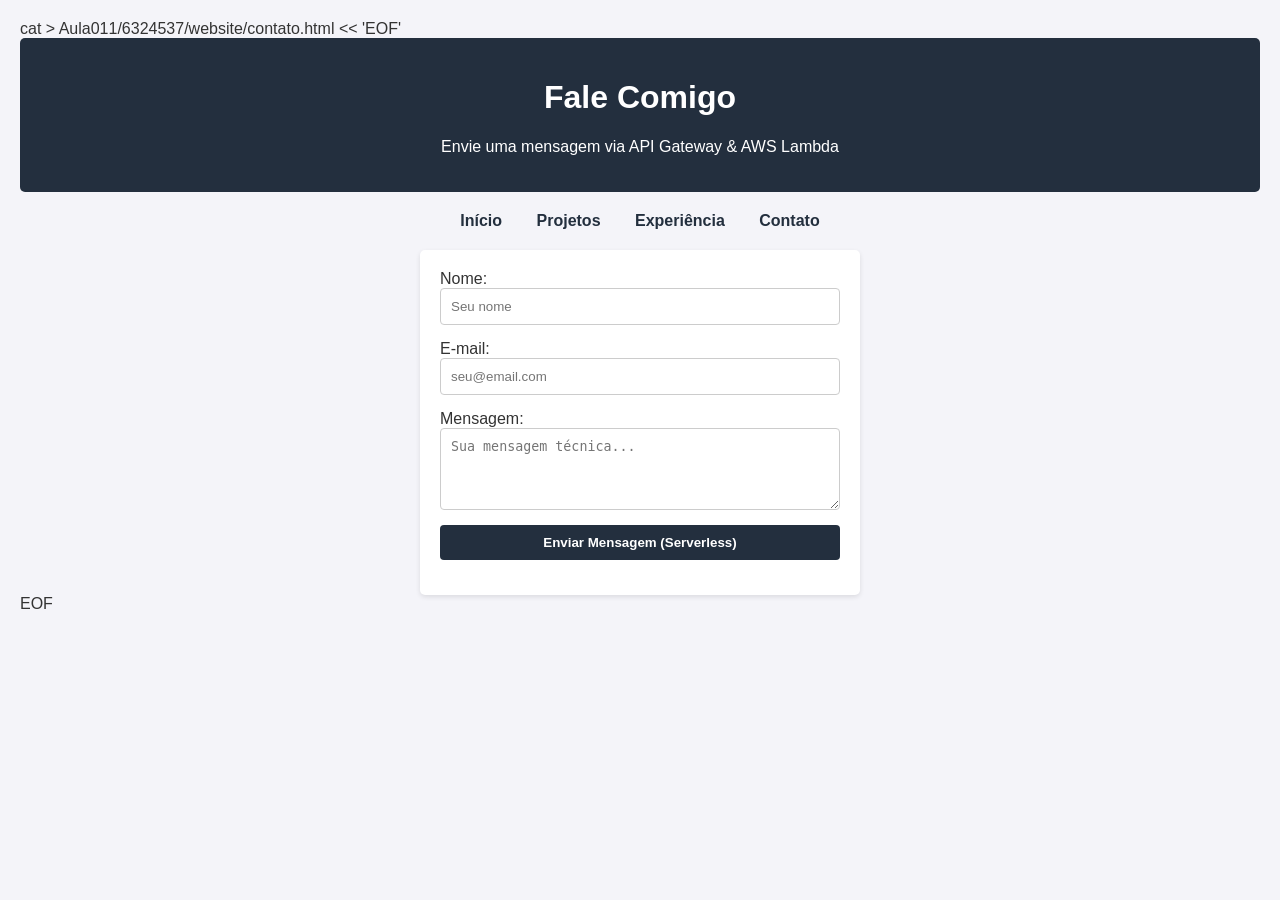
==== Aula011/6324537/website/contato.html @ f78018ca "[6324537] - Lucas Henrique - TF11 - Estrutura Concluida" ====
cat > Aula011/6324537/website/contato.html << 'EOF'
<!DOCTYPE html>
<html lang="pt-BR">
<head>
    <meta charset="UTF-8">
    <meta name="viewport" content="width=device-width, initial-scale=1.0">
    <title>Contato | Lucas Henrique</title>
    <style>
        body { font-family: Arial, sans-serif; margin: 0; padding: 20px; background: #f4f4f9; color: #333; }
        header { background: #232f3e; color: white; padding: 20px; text-align: center; border-radius: 5px; }
        nav { margin: 20px 0; text-align: center; }
        nav a { margin: 0 15px; color: #232f3e; text-decoration: none; font-weight: bold; }
        form { background: white; max-width: 400px; margin: 0 auto; padding: 20px; border-radius: 5px; box-shadow: 0 2px 5px rgba(0,0,0,0.1); }
        input, textarea, button { width: 100%; margin-bottom: 15px; padding: 10px; border-radius: 4px; border: 1px solid #ccc; box-sizing: border-box; }
        button { background: #232f3e; color: white; font-weight: bold; cursor: pointer; border: none; }
    </style>
</head>
<body>
    <header>
        <h1>Fale Comigo</h1>
        <p>Envie uma mensagem via API Gateway & AWS Lambda</p>
    </header>
    <nav>
        <a href="index.html">Início</a>
        <a href="projetos.html">Projetos</a>
        <a href="experiencia.html">Experiência</a>
        <a href="contato.html">Contato</a>
    </nav>
    <form action="#" method="POST">
        <label for="name">Nome:</label>
        <input type="text" id="name" name="name" required placeholder="Seu nome">
        
        <label for="email">E-mail:</label>
        <input type="email" id="email" name="email" required placeholder="seu@email.com">
        
        <label for="msg">Mensagem:</label>
        <textarea id="msg" name="message" rows="4" required placeholder="Sua mensagem técnica..."></textarea>
        
        <button type="submit">Enviar Mensagem (Serverless)</button>
    </form>
</body>
</html>
EOF
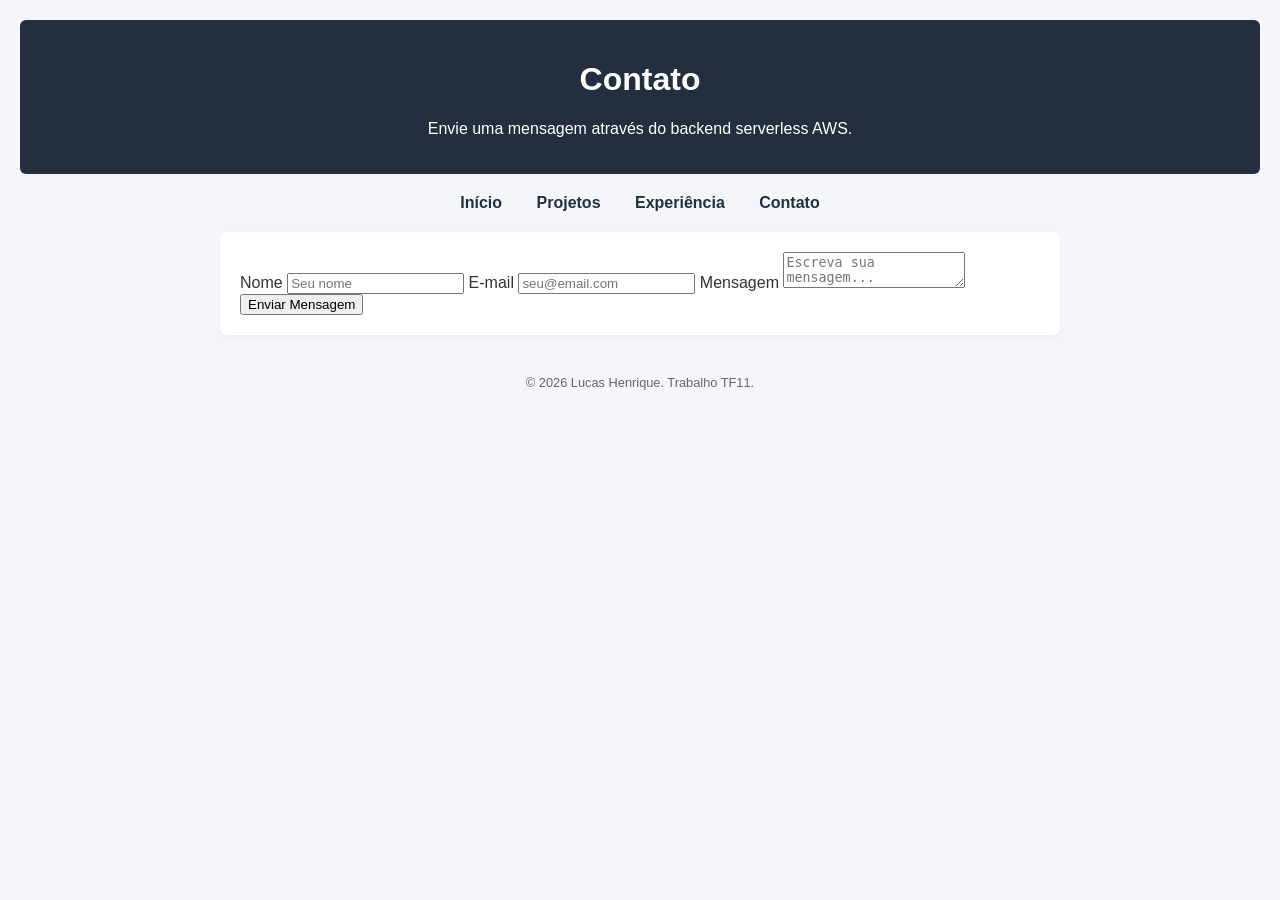
==== commit 7c744fc6: "[6324537] - Lucas Henrique - TF11 - Estrutura Concluida" ====
--- a/Aula011/6324537/website/contato.html
+++ b/Aula011/6324537/website/contato.html
@@ -1,24 +1,16 @@
-cat > Aula011/6324537/website/contato.html << 'EOF'
 <!DOCTYPE html>
 <html lang="pt-BR">
 <head>
     <meta charset="UTF-8">
     <meta name="viewport" content="width=device-width, initial-scale=1.0">
     <title>Contato | Lucas Henrique</title>
-    <style>
-        body { font-family: Arial, sans-serif; margin: 0; padding: 20px; background: #f4f4f9; color: #333; }
-        header { background: #232f3e; color: white; padding: 20px; text-align: center; border-radius: 5px; }
-        nav { margin: 20px 0; text-align: center; }
-        nav a { margin: 0 15px; color: #232f3e; text-decoration: none; font-weight: bold; }
-        form { background: white; max-width: 400px; margin: 0 auto; padding: 20px; border-radius: 5px; box-shadow: 0 2px 5px rgba(0,0,0,0.1); }
-        input, textarea, button { width: 100%; margin-bottom: 15px; padding: 10px; border-radius: 4px; border: 1px solid #ccc; box-sizing: border-box; }
-        button { background: #232f3e; color: white; font-weight: bold; cursor: pointer; border: none; }
-    </style>
+    <meta name="description" content="Formulário de contato do portfólio de Lucas Henrique.">
+    <link rel="stylesheet" href="css/style.css">
 </head>
 <body>
     <header>
-        <h1>Fale Comigo</h1>
-        <p>Envie uma mensagem via API Gateway & AWS Lambda</p>
+        <h1>Contato</h1>
+        <p>Envie uma mensagem através do backend serverless AWS.</p>
     </header>
     <nav>
         <a href="index.html">Início</a>
@@ -26,18 +18,21 @@
         <a href="experiencia.html">Experiência</a>
         <a href="contato.html">Contato</a>
     </nav>
-    <form action="#" method="POST">
-        <label for="name">Nome:</label>
-        <input type="text" id="name" name="name" required placeholder="Seu nome">
-        
-        <label for="email">E-mail:</label>
-        <input type="email" id="email" name="email" required placeholder="seu@email.com">
-        
-        <label for="msg">Mensagem:</label>
-        <textarea id="msg" name="message" rows="4" required placeholder="Sua mensagem técnica..."></textarea>
-        
-        <button type="submit">Enviar Mensagem (Serverless)</button>
-    </form>
+    <main>
+        <form id="contactForm" data-endpoint="https://SEU_API_GATEWAY.execute-api.us-east-1.amazonaws.com/prod/contact">
+            <label for="name">Nome</label>
+            <input type="text" id="name" name="name" required placeholder="Seu nome">
+            <label for="email">E-mail</label>
+            <input type="email" id="email" name="email" required placeholder="seu@email.com">
+            <label for="message">Mensagem</label>
+            <textarea id="message" name="message" required placeholder="Escreva sua mensagem..."></textarea>
+            <button type="submit">Enviar Mensagem</button>
+            <div id="contactStatus"></div>
+        </form>
+    </main>
+    <footer>
+        <p>© 2026 Lucas Henrique. Trabalho TF11.</p>
+    </footer>
+    <script src="js/main.js"></script>
 </body>
 </html>
-EOF
--- a/Aula011/6324537/website/css/style.css
+++ b/Aula011/6324537/website/css/style.css
@@ -0,0 +1,6 @@
+body { font-family: 'Segoe UI', Arial, sans-serif; margin: 0; padding: 20px; background: #f4f6f9; color: #333; }
+header { background: #232f3e; color: white; padding: 20px; text-align: center; border-radius: 6px; }
+nav { margin: 20px 0; text-align: center; }
+nav a { margin: 0 15px; color: #232f3e; text-decoration: none; font-weight: bold; }
+main { background: white; padding: 20px; border-radius: 6px; box-shadow: 0 2px 5px rgba(0,0,0,0.05); max-width: 800px; margin: 0 auto; }
+footer { text-align: center; margin-top: 40px; font-size: 0.8em; color: #666; }
